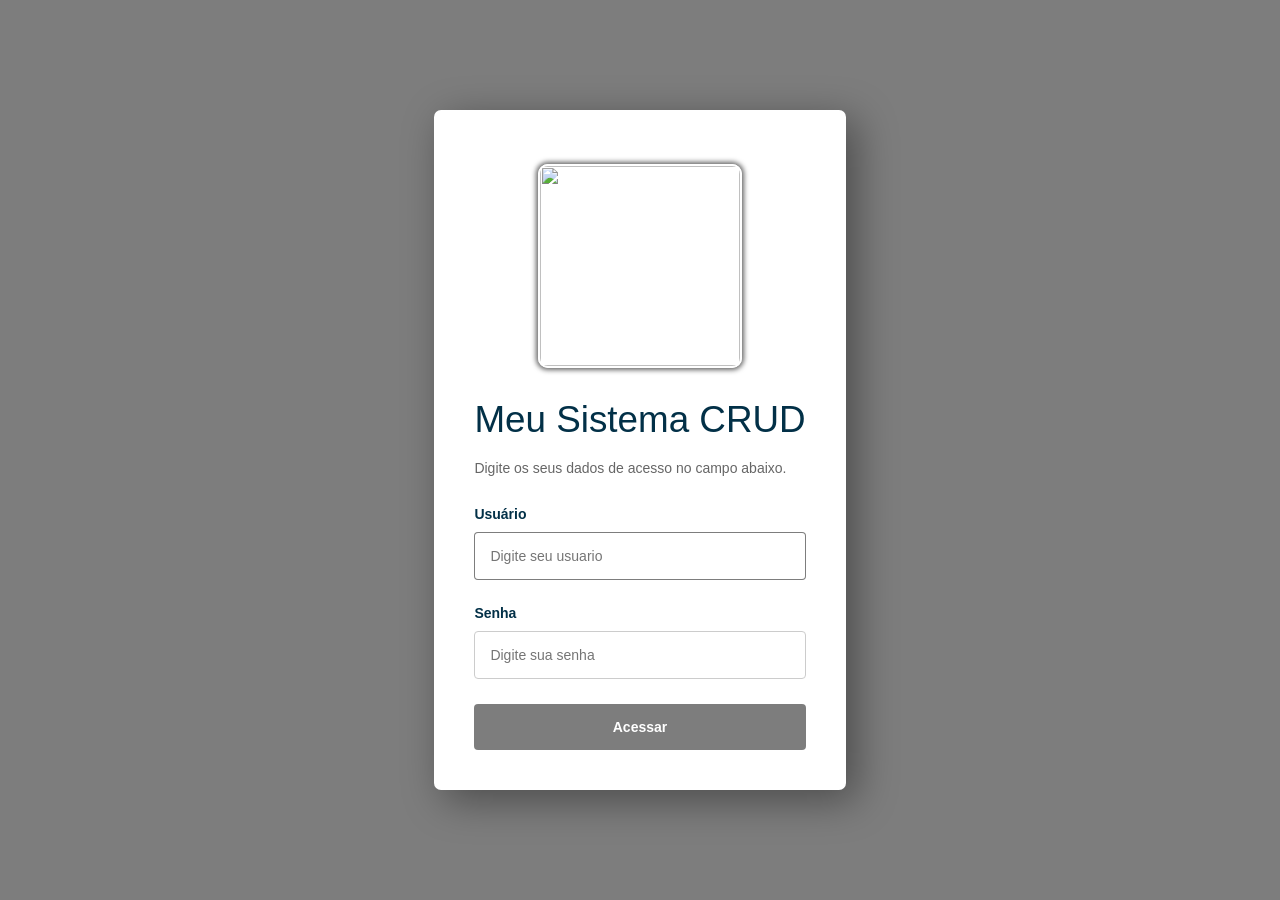
==== index.html @ 975b255a "0.0.1" ====
<!doctype html>
<html lang="en">
  <html lang="pt-BR">
    <head>
      <meta charset="UTF-8" />
      <meta http-equiv="X-UA-Compatible" content="IE=edge" />
      <meta name="viewport" content="width=device-width, initial-scale=1.0" />
      <link rel="shortcut icon" href="../img/favicon.ico" />
      <title>Login</title>
      <link rel="stylesheet" href="css/style.css" />
    </head>
    <body>
      <div id="modal-loading" class="modal-loader">
        <img src="../img/loader.gif" class="loader" alt="loader" />
      </div>
      <div class="page">
        <div class="formLogin">
          <p style="text-align: center">
            <img
              src="../img/loader.gif"
              style="
                height: 200px;
                width: 200px;
                border-radius: 10px;
                border: 2px solid #fff;
                box-shadow: 0 0 5px 2px;
              "
            />
          </p>
          <h1>Meu Sistema CRUD</h1>
          <p>Digite os seus dados de acesso no campo abaixo.</p>
          <label for="usuario">Usuário</label>
          <input
            type="text"
            id="usuario"
            name="usuario"
            placeholder="Digite seu usuario"
            autofocus="true"
          />
          <label for="password">Senha</label>
          <input
            type="password"
            id="senha"
            name="senha"
            placeholder="Digite sua senha"
          />
          <input type="button" value="Acessar" class="btn" onclick="login()" />
        </div>
      </div>
      <div id="logs" style="display: none"></div>
      <script
        type="text/javascript"
        src="https://ajax.googleapis.com/ajax/libs/jquery/3.6.4/jquery.min.js"
      ></script>
      <script type="text/javascript" src="js/script.js"></script>
    </body>
  </html>
</html>
---- css/style.css ----
body {
    font-family: 'Inter', sans-serif;
    margin: 0;
    padding: 0;
    color: #023047
}

 

.modal-loader {
    height: 100vh;
    width: 100vw;
    position: fixed;
    top: 0;
    left: 0;
    background-color: #00000082;
    flex-direction: row;
    justify-content: center;
    align-items: center;
    display: none;
}

 

.loader {
    float: left;
    width: 50px;
    height: 50px;
}

 

.page {
    display: flex;
    flex-direction: column;
    align-items: center;
    align-content: center;
    justify-content: center;
    width: 100%;
    min-height: 100vh;
    background-color: #00000082;
}

 

.formLogin {
    display: flex;
    flex-direction: column;
    background-color: #fff;
    border-radius: 7px;
    padding: 40px;
    box-shadow: 10px 10px 40px rgba(0, 0, 0, 0.4);
    gap: 5px
}

 

.areaLogin img {
    width: 420px;
}

 

.formLogin h1 {
    padding: 0;
    margin: 0;
    font-weight: 500;
    font-size: 2.3em;
}

 

.formLogin p {
    display: inline-block;
    font-size: 14px;
    color: #666;
    margin-bottom: 25px;
}

 

.formLogin input {
    padding: 15px;
    font-size: 14px;
    border: 1px solid #ccc;
    margin-bottom: 20px;
    margin-top: 5px;
    border-radius: 4px;
    transition: all linear 160ms;
    outline: none;
}

 

 

.formLogin input:focus {
    border: 1px solid #00000082;
}

 

.formLogin label {
    font-size: 14px;
    font-weight: 600;
}

 

.formLogin a {
    display: inline-block;
    margin-bottom: 20px;
    font-size: 13px;
    color: #555;
    transition: all linear 160ms;
}

 

.formLogin a:hover {
    color: #00000082;
}

 

.btn {
    background-color: #00000082;
    color: #fff;
    font-size: 14px;
    font-weight: 600;
    border: none !important;
    transition: all linear 160ms;
    cursor: pointer;
    margin: 0 !important;

 

}

.btn:hover {
    transform: scale(1.05);
    background-color: #00000082;

 

}
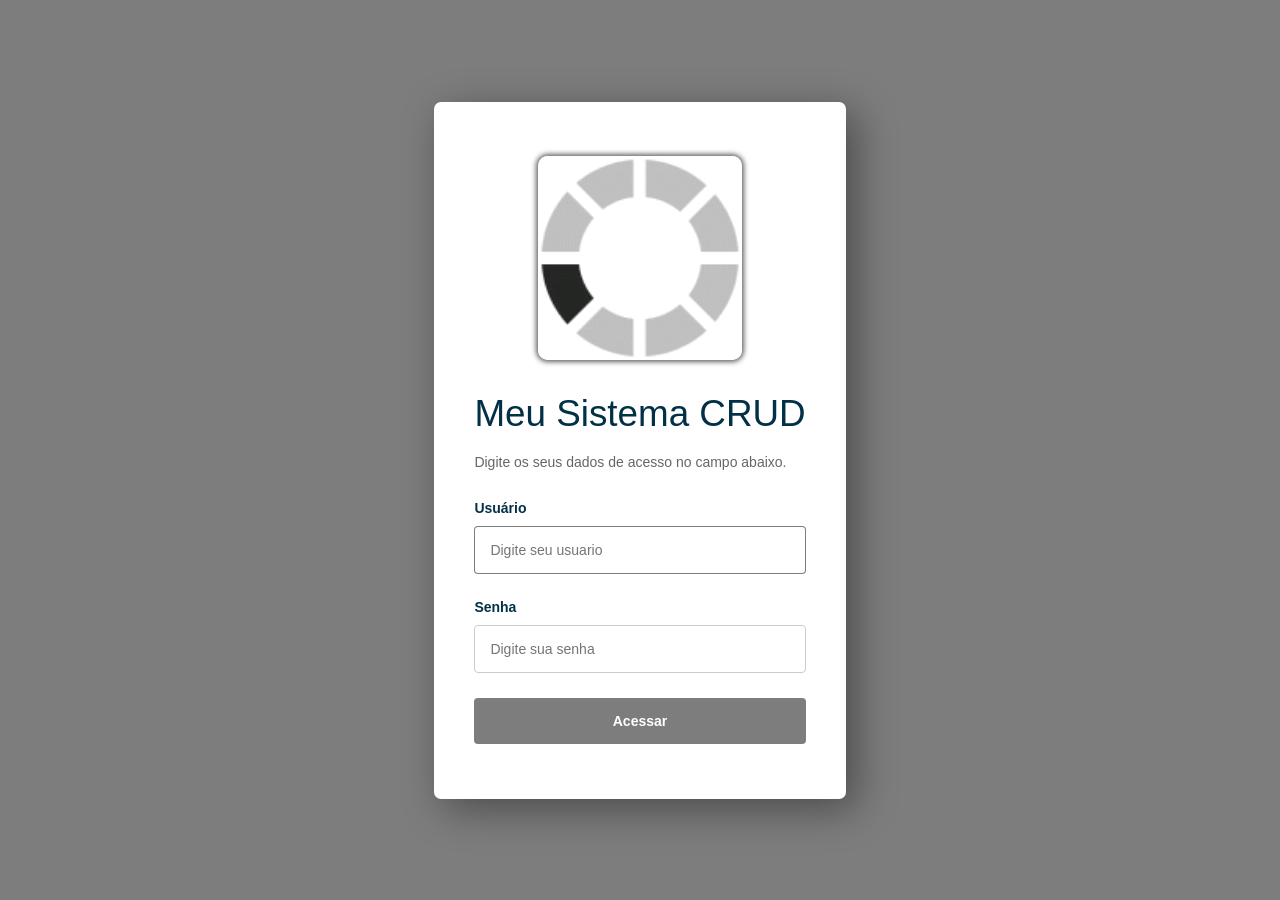
==== commit 75ea7d90: "0.0.3" ====
--- a/index.html
+++ b/index.html
@@ -5,19 +5,19 @@
       <meta charset="UTF-8" />
       <meta http-equiv="X-UA-Compatible" content="IE=edge" />
       <meta name="viewport" content="width=device-width, initial-scale=1.0" />
-      <link rel="shortcut icon" href="../img/favicon.ico" />
+      <link rel="shortcut icon" href="CRUD/img/favicon.ico" />
       <title>Login</title>
       <link rel="stylesheet" href="css/style.css" />
     </head>
     <body>
       <div id="modal-loading" class="modal-loader">
-        <img src="../img/loader.gif" class="loader" alt="loader" />
+        <img src="CRUD/img/loader.gif" class="loader" alt="loader" />
       </div>
       <div class="page">
         <div class="formLogin">
           <p style="text-align: center">
             <img
-              src="../img/loader.gif"
+              src="CRUD/img/loader.gif"
               style="
                 height: 200px;
                 width: 200px;
@@ -37,7 +37,7 @@
             placeholder="Digite seu usuario"
             autofocus="true"
           />
-          <label for="password">Senha</label>
+          <label for="senha">Senha</label>
           <input
             type="password"
             id="senha"
@@ -45,6 +45,7 @@
             placeholder="Digite sua senha"
           />
           <input type="button" value="Acessar" class="btn" onclick="login()" />
+          <p id="mensagem" style="color: #c00; margin: 10px 0 0"></p>
         </div>
       </div>
       <div id="logs" style="display: none"></div>
